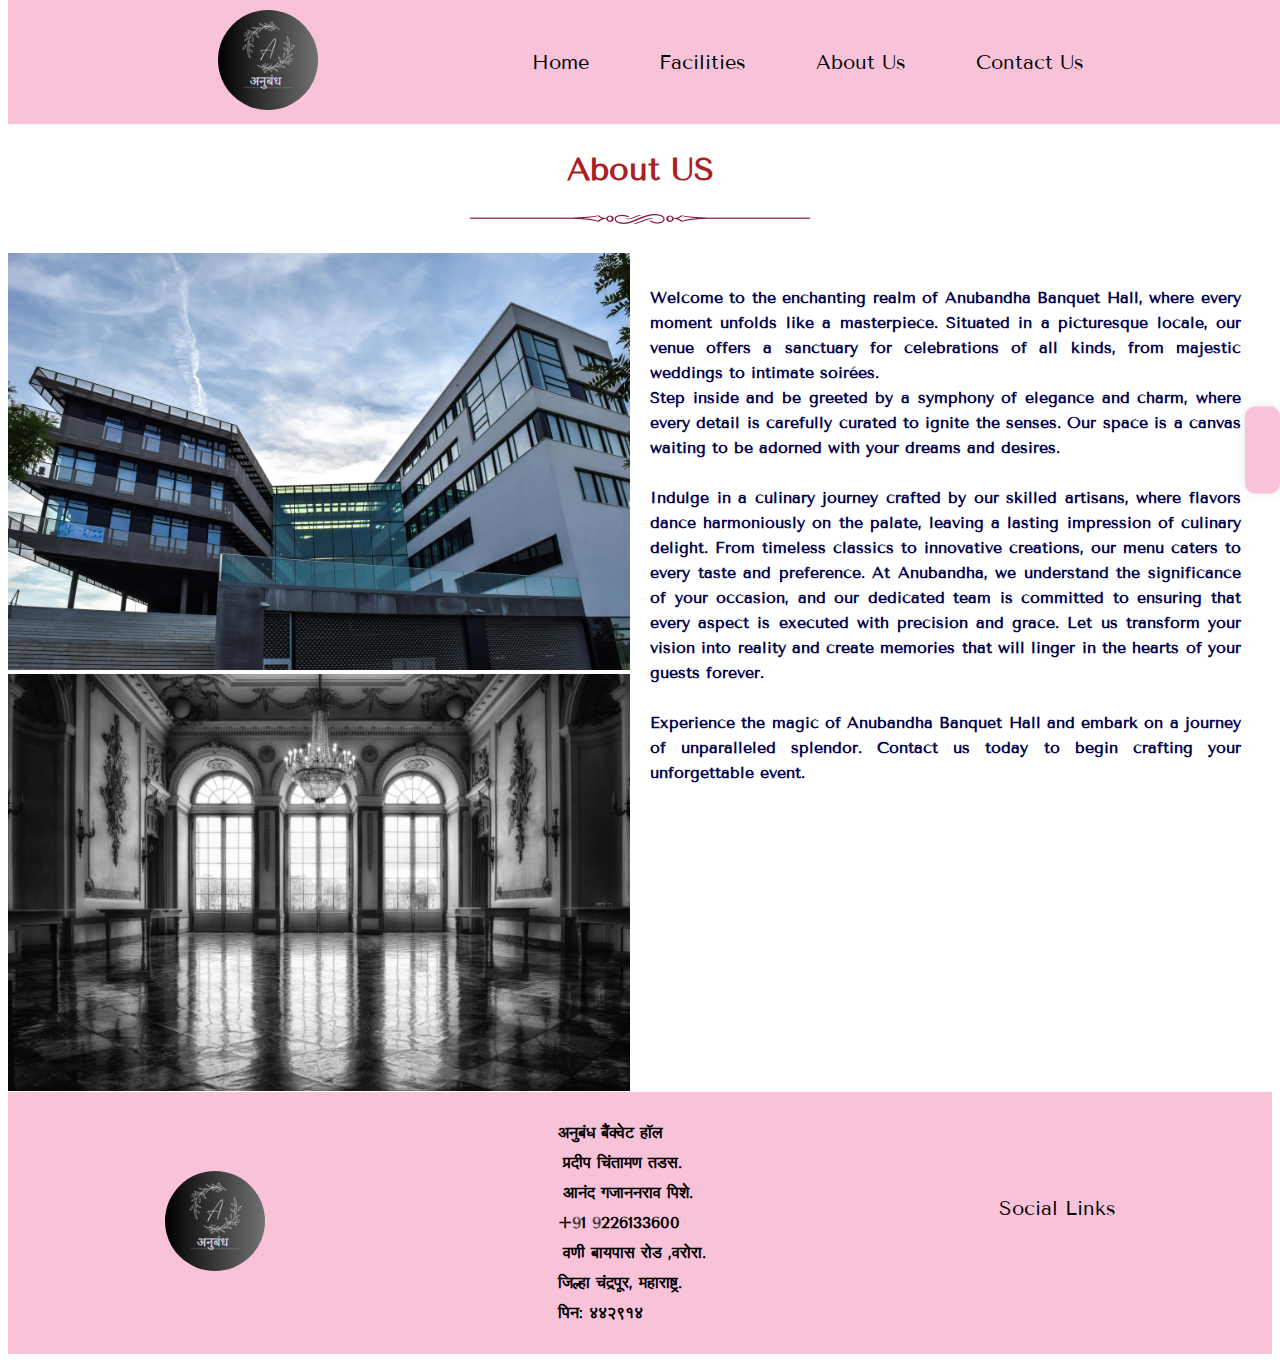
==== about.html @ 65c3a0dd "file add" ====
<!DOCTYPE html>
<html lang="en">
<head>
    <meta charset="UTF-8">
    <meta name="viewport" content="width=device-width, initial-scale=1.0">
    <title>about</title>
    <link rel="stylesheet" href="./css/about.css">

    <!-- font awesome cdn -->
    <link rel="stylesheet" href="https://cdnjs.cloudflare.com/ajax/libs/font-awesome/6.5.1/css/all.min.css" integrity="sha512-DTOQO9RWCH3ppGqcWaEA1BIZOC6xxalwEsw9c2QQeAIftl+Vegovlnee1c9QX4TctnWMn13TZye+giMm8e2LwA==" crossorigin="anonymous" referrerpolicy="no-referrer" />
    <!-- google fonts -->
    <link rel="preconnect" href="https://fonts.googleapis.com">
<link rel="preconnect" href="https://fonts.gstatic.com" crossorigin>
<link href="https://fonts.googleapis.com/css2?family=Jost:ital,wght@0,100..900;1,100..900&family=Tenor+Sans&display=swap" rel="stylesheet">

</head>
<body>
    <header>
        <!-- floating bar -->
    
    <div class="floating-bar" id="floating-bar">
        <div class="contact-info">
            <a href="tel:9226133600"><i class="fa-solid fa-phone"></i></a> <br> <br>
            <a id="mail" href="mailto:sagarsurya45@gmail.com"><i class="fa-solid fa-envelope"> </i> </a>
        </div>
    </div>
        <!-- navbar -->
        <div class="navbar">
            <!-- Logo on the left -->
            <div class="logo">
                <img src="./media/logo/anubandh_logo.png" alt="Logo">
            </div>
            <!-- Menu in the center -->
            <ul class="menu">
                <li><a href="./index.html">Home</a></li>
                <li><a href="./facilities.html">Facilities</a></li>
                <li><a href="./about.html">About Us</a></li>
                <li><a href="./contactus.html">Contact Us</a></li>
            </ul>
        </div>
    </header>
    <div id="aboutUs">

        <h1>About US</h1>
    
        <img src="./media/logo/heading_underline.png" alt="heading_underline">
    
        </div>
    <!-- main -->
    <main>
        <div class="container">
            <div id="image">
                <img src="./media/about/front_hall img1.jpg" alt="Entry_hall">
                <img src="./media/about/inside_hall img2.jpg" alt="inside_hall">
            </div>

            <div id="about_text">
                <p>
                    Welcome to the enchanting realm of Anubandha Banquet Hall, where every moment unfolds like a masterpiece. Situated in a picturesque locale, our venue offers a sanctuary for celebrations of all kinds, from majestic weddings to intimate soirées. <br>
                    Step inside and be greeted by a symphony of elegance and charm, where every detail is carefully curated to ignite the senses. Our space is a canvas waiting to be adorned with your dreams and desires. <br>
                    <br>
                    Indulge in a culinary journey crafted by our skilled artisans, where flavors dance harmoniously on the palate, leaving a lasting impression of culinary delight. From timeless classics to innovative creations, our menu caters to every taste and preference.
                    At Anubandha, we understand the significance of your occasion, and our dedicated team is committed to ensuring that every aspect is executed with precision and grace. Let us transform your vision into reality and create memories that will linger in the hearts of your guests forever. <br>
                    <br>
                    Experience the magic of Anubandha Banquet Hall and embark on a journey of unparalleled splendor. Contact us today to begin crafting your unforgettable event.

                </p>
            </div>
        </div>
    </main>

    <!-- footer -->
    <footer>

        <div id="footerLogo">
        <img src="./media/logo/anubandh_logo.png" alt="footerLogo"></div>

        <!-- address -->
    <div class="addressdiv">

        <p>अनुबंध बैंक्वेट हॉल <br>
            <i class="fa-solid fa-user"></i>  प्रदीप चिंतामण तडस.<br>
            <i class="fa-solid fa-user"></i>  आनंद गजाननराव पिशे.<br>
            <a href="tel:9226133600">+91 9226133600</a>  <br>
            <i class="fa-solid fa-location-dot"></i>  वणी बायपास रोड ,वरोरा.<br>
           जिल्हा चंद्रपूर, महाराष्ट्र.<br>
           पिन: ४४२९१४</p>
    </div>

    <div class="quickLink">

        <p>Social Links</p> <a id="instagram" target="_blank"href="https://www.google.com/search?q=instagram&oq=instagram&gs_lcrp=[base64]&sourceid=chrome&ie=UTF-8"><i class="fa-brands fa-square-instagram"> </i> </a>

        <a id="mail" href="mailto:sagarsurya45@gmail.com"><i class="fa-solid fa-envelope"> </i> </a>
        
         <a id="map" target="_blank" href="https://www.google.com/maps?ll=20.218549,78.999696&z=15&t=m&hl=en&gl=IN&mapclient=embed&cid=9922518054333806211"><i class="fa-solid fa-location-dot"> </i> </a>

        
    </div>

</footer>
</body>
</html>
---- css/about.css ----
.tenor-sans-regular {
    font-family: "Tenor Sans", sans-serif;
    font-weight: 400;
    font-style: normal;
  }
  body {
    font-family: 'Tenor Sans', sans-serif;
}
/* floating bar */
.floating-bar {
    width: fit-content;
    height: fit-content;
    position: fixed;
    top: 50%; /* Adjust to position vertically */
    right: 0;
    transform: translateY(-50%);
    background-color: #F8C3D9;
    padding: 10px;
    box-sizing: border-box;
    border-radius: 10px;
    /* width: 200px; Adjust width as needed */
    /* border-left: 2px solid #333; Optional: Add a border for visual distinction */
}

/* Optional: Add some styles to make the floating bar more visible */
.floating-bar {
    box-shadow: 0 0 10px rgba(0, 0, 0, 0.1);
    z-index: 1000; /* Ensrgba(14, 13, 13, 0.1)s above other content */
}

/* Optional: Add some styles to make the floating bar more visible */
.floating-bar {
    box-shadow: 0 0 10px rgba(0, 0, 0, 0.1);
    z-index: 1000; /* Ensure the bar appears above other content */
}
.navbar {
    display: flex;
    align-items: center;
    background-color: #F8C3D9;
    padding: 10px;
    color: #fff;
    top: 100;
    position: fixed; /* Fix the navbar to the top */
    width: 100%; /* Take the full width of the viewport */
    top: 0; /* Stick the navbar at the top of the viewport */
    z-index: 1000; /* Ensure the navbar is on top of other elements */
    /* border: 1px solid black;*/

}

/* Logo */
.navbar img {
    max-width: 100px;
    height: 100px;
    border-radius: 50%;
    margin-left: 200px;
}

/* Menu items */
.menu {
    display: flex;
    gap: 50px;
    justify-content: center;
    align-items: center;
    list-style-type: none;
    margin: auto;
    padding: 0;
    /* border: 1px solid black; */
    height: 35px;
   
}

.menu li {
    margin: 0 10px;
}

.menu li a {
    color:black;
    text-decoration: none;
    font-size: 20px;
    transition: color 0.3s, text-decoration 0.3s, font-size 0.3s;
}

.menu li a:hover {
    color: #AB2023;
    text-decoration: underline;
    font-size: 25px;
}
#aboutUs {
    margin-top: 150px; /* Adjust this value to create space below the navbar */
    text-align: center; /* Center the content horizontally */
    color: #AB2023;
}
/* main */
.container{
    margin-top: 25px;
    /* border: 1px solid black; */
    width: 100%;
    height:fit-content;
    display: flex;
    gap: 20px;
    margin-bottom: 5px;
}
#about_text{
    width: 50%;
    line-height: 25px;
    /* border: 5px soild blue; */
}
#about_text>p{
    width: 95%;
    text-align: justify;
    margin-top: 5%;
    color: #03044d;
    font-weight: 600;

}
#image{
    /* border: 2px solid black; */
    width: 50%;
}
#image>img{
    width: 100%;
    height: 50%;
}
/* footer */
footer{
    display: flex;
    align-items: center;
    justify-content:space-around;
     background-color: #F8C3D9;;
    padding: 10px;
    color: black;
    position: sticky;
}
#footerLogo>img{
    cursor: pointer;
    max-width: 100px;
    height: 100px;
    border-radius: 50%;
    /* border: 1px solid blue; */
    
}
.addressdiv>p{
    font-weight: 800;
}

.addressdiv{
    line-height: 30px;
    cursor: pointer;

}
.addressdiv>p>a{
    text-decoration: none;
    color: black;
}
.quickLink p{
    /* border: 1px solid yellow; */
    text-align: center;
    font-size: 20px;
    color: black;
}
.fa-solid, .fa-user{
    margin-right: 5px;
}
#mail i {
    font-size: 24px;
    margin-right: 15px;
}

#instagram i{
    font-size: 24px;
    margin-right: 15px;
}
#map i{
    font-size: 24px;
}
/* Media queries for mobile devices */
@media only screen and (max-width: 600px) {
    /* .navbar {
        padding: 5px;
    } */
    .menu{
        height: 30px;
    }
    .logo img {
        max-width: 50px;
        height: 50px;
        border-radius: 50%;
        margin-left: 0px;
    }
    .menu{
        /* border: 1px solid red; */
        padding: 0%;
        gap: 0%;
    }
    .menu>li>a{
        font-size: 15px;
        /* border: 1px solid blue; */
    }
    .container{
        /* border: 1px solid black; */
        display: grid;
        grid-template-columns: repeat(1,1fr);
        height: fit-content;
    }
    #image{
        /* border: 1px solid black; */
        width: 100%;
    }
    #image>img{
        width: 100%;
    }
    #about_text{
        width: 100%;
    }
    #about_text>p{
        width: 100%;
    }
}
 /* Media queries for mobile devices  */
/* styles inside this media query will be applied only when the width of the viewport is 600 pixels or less. */
@media only screen and (max-width: 600px) {

    .container{
        display: grid;
    }
}

/* Media queries for tablet devices */
@media only screen and (min-width: 601px) and (max-width: 1024px) {
   
    .navbar img {
        max-width: 50px;
        height: 50px;
        border-radius: 50%;
        margin-left: 0px;
    }
    .menu {
        height: 30px;
    }

}
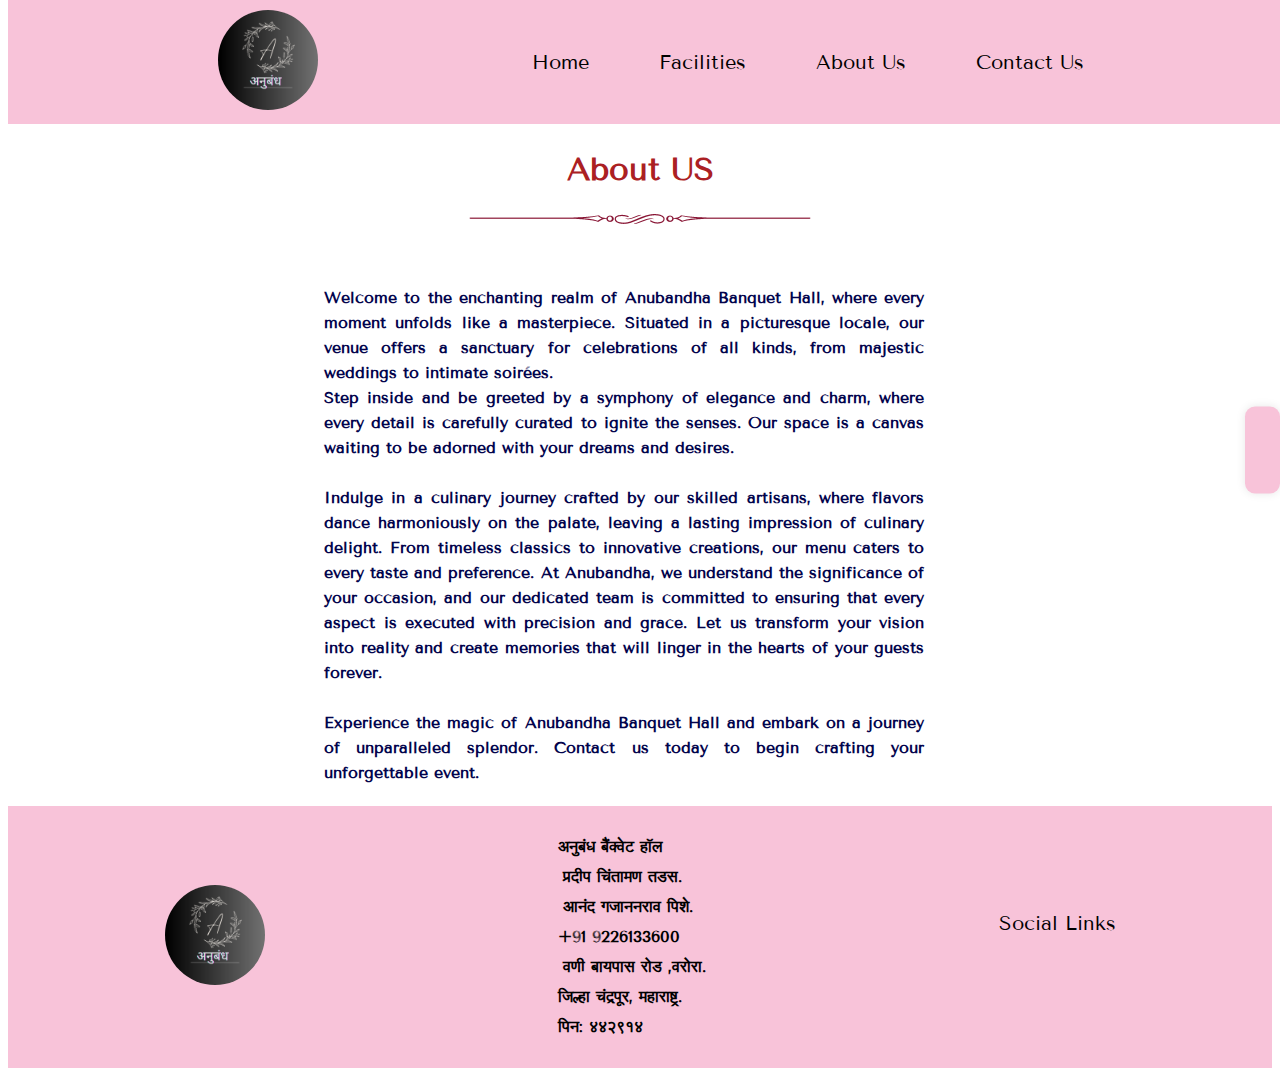
==== commit f2519184: "done" ====
--- a/about.html
+++ b/about.html
@@ -21,7 +21,7 @@
     <div class="floating-bar" id="floating-bar">
         <div class="contact-info">
             <a href="tel:9226133600"><i class="fa-solid fa-phone"></i></a> <br> <br>
-            <a id="mail" href="mailto:sagarsurya45@gmail.com"><i class="fa-solid fa-envelope"> </i> </a>
+            <a id="mail" href="mailto:anand.pishe@gmail.com"><i class="fa-solid fa-envelope"> </i> </a>
         </div>
     </div>
         <!-- navbar -->
@@ -49,10 +49,10 @@
     <!-- main -->
     <main>
         <div class="container">
-            <div id="image">
+            <!-- <div id="image">
                 <img src="./media/about/front_hall img1.jpg" alt="Entry_hall">
                 <img src="./media/about/inside_hall img2.jpg" alt="inside_hall">
-            </div>
+            </div> -->
 
             <div id="about_text">
                 <p>
@@ -73,7 +73,8 @@
     <footer>
 
         <div id="footerLogo">
-        <img src="./media/logo/anubandh_logo.png" alt="footerLogo"></div>
+        <img src="./media/logo/anubandh_logo.png" alt="footerLogo">
+    </div>
 
         <!-- address -->
     <div class="addressdiv">
@@ -88,13 +89,17 @@
     </div>
 
     <div class="quickLink">
+<div>
+        <p>Social Links</p> 
+        <div>
 
-        <p>Social Links</p> <a id="instagram" target="_blank"href="https://www.google.com/search?q=instagram&oq=instagram&gs_lcrp=[base64]&sourceid=chrome&ie=UTF-8"><i class="fa-brands fa-square-instagram"> </i> </a>
+        <a id="instagram" target="_blank"href="https://www.google.com/search?q=instagram&oq=instagram&gs_lcrp=[base64]&sourceid=chrome&ie=UTF-8"><i class="fa-brands fa-square-instagram"> </i> </a>
 
-        <a id="mail" href="mailto:sagarsurya45@gmail.com"><i class="fa-solid fa-envelope"> </i> </a>
+        <a id="mail" href="mailto:anand.pishe@gmail.com"><i class="fa-solid fa-envelope"> </i> </a>
         
-         <a id="map" target="_blank" href="https://www.google.com/maps?ll=20.218549,78.999696&z=15&t=m&hl=en&gl=IN&mapclient=embed&cid=9922518054333806211"><i class="fa-solid fa-location-dot"> </i> </a>
-
+         <a id="map" target="_blank" href="https://www.google.com/maps/place/Anubandh+Banquet+Hall,Warora/@20.219509,78.998723,16z/data=!4m6!3m5!1s0x3bd3170055e7ddc3:0x504feaac7fb8864d!8m2!3d20.2195092!4d78.9987233!16s%2Fg%2F11vyj15mcf?hl=en&entry=ttu"><i class="fa-solid fa-location-dot"> </i> </a>
+        </div>
+    </div>
         
     </div>
 
--- a/css/about.css
+++ b/css/about.css
@@ -105,6 +105,8 @@
     width: 50%;
     line-height: 25px;
     /* border: 5px soild blue; */
+    margin: auto;
+    /* margin chahnges for now  */
 }
 #about_text>p{
     width: 95%;
@@ -124,6 +126,7 @@
 }
 /* footer */
 footer{
+    /* border: 1px solid black; */
     display: flex;
     align-items: center;
     justify-content:space-around;
@@ -159,6 +162,12 @@
     font-size: 20px;
     color: black;
 }
+.quickLink>div{
+    /* border: 1px solid red; */
+    display: grid;
+    align-items: center;
+    justify-content: center;
+}
 .fa-solid, .fa-user{
     margin-right: 5px;
 }
@@ -188,6 +197,9 @@
         border-radius: 50%;
         margin-left: 0px;
     }
+    #footerLogo{
+        display: none;
+    }
     .menu{
         /* border: 1px solid red; */
         padding: 0%;
@@ -220,11 +232,10 @@
  /* Media queries for mobile devices  */
 /* styles inside this media query will be applied only when the width of the viewport is 600 pixels or less. */
 @media only screen and (max-width: 600px) {
-
-    .container{
-        display: grid;
-    }
-}
+   
+}
+
+
 
 /* Media queries for tablet devices */
 @media only screen and (min-width: 601px) and (max-width: 1024px) {
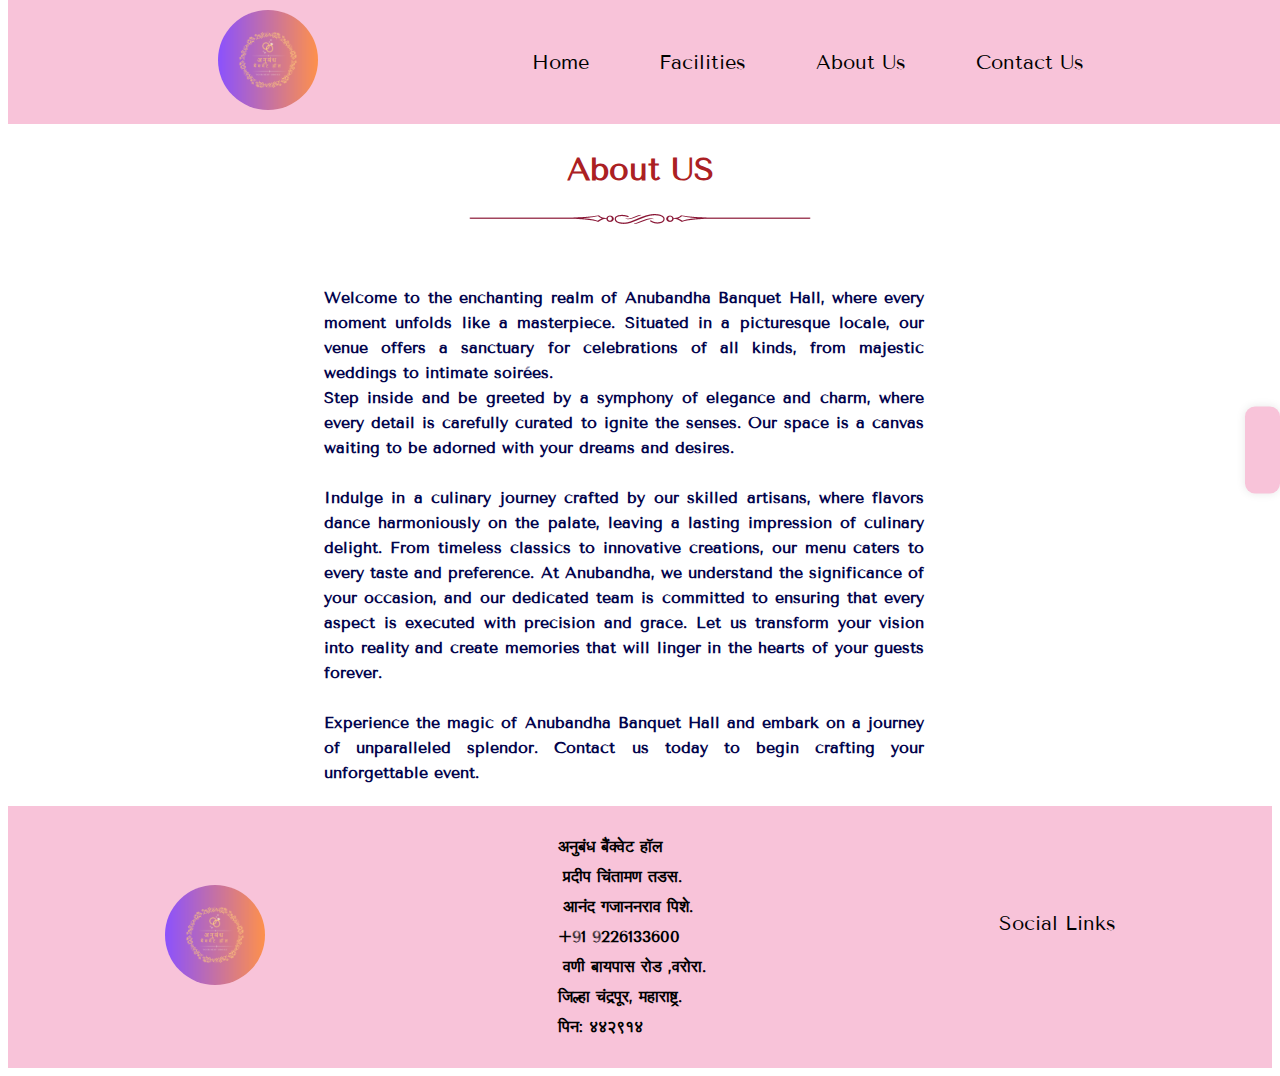
==== commit 6ad8821f: "add gallery section" ====
--- a/about.html
+++ b/about.html
@@ -34,6 +34,7 @@
             <ul class="menu">
                 <li><a href="./index.html">Home</a></li>
                 <li><a href="./facilities.html">Facilities</a></li>
+                <!-- <li><a href="./gallery.html">Gallery</a></li> -->
                 <li><a href="./about.html">About Us</a></li>
                 <li><a href="./contactus.html">Contact Us</a></li>
             </ul>
@@ -93,7 +94,7 @@
         <p>Social Links</p> 
         <div>
 
-        <a id="instagram" target="_blank"href="https://www.google.com/search?q=instagram&oq=instagram&gs_lcrp=[base64]&sourceid=chrome&ie=UTF-8"><i class="fa-brands fa-square-instagram"> </i> </a>
+        <a id="instagram" target="_blank"href="https://www.facebook.com/profile.php?id=61558672726265"><i class="fa-brands fa-square-facebook"></i> </a>
 
         <a id="mail" href="mailto:anand.pishe@gmail.com"><i class="fa-solid fa-envelope"> </i> </a>
         
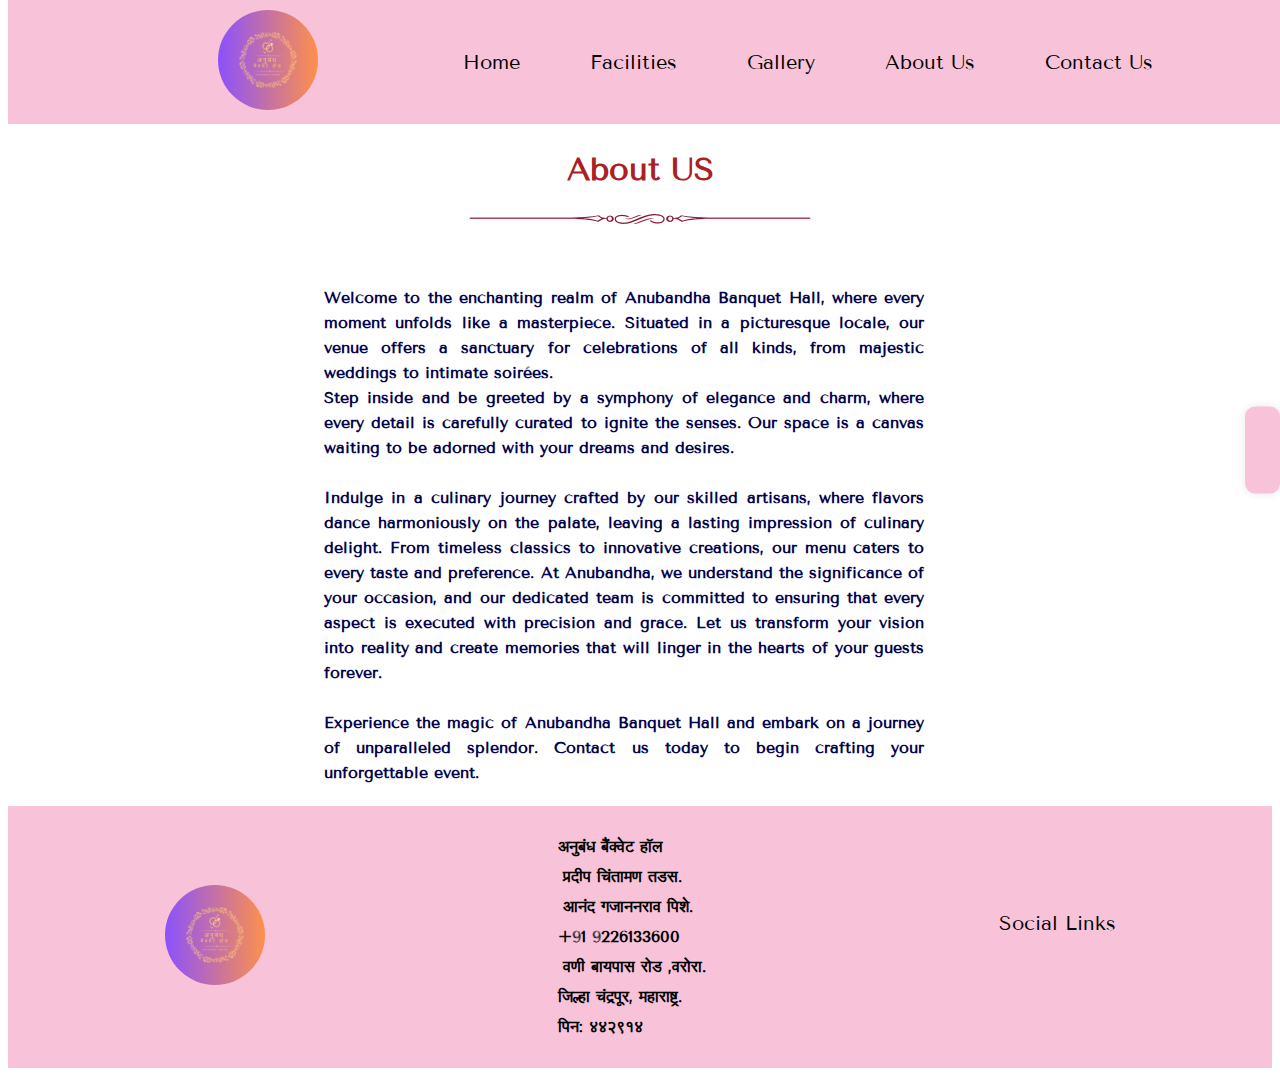
==== commit f9955105: "gallery add in anubandh" ====
--- a/about.html
+++ b/about.html
@@ -34,7 +34,7 @@
             <ul class="menu">
                 <li><a href="./index.html">Home</a></li>
                 <li><a href="./facilities.html">Facilities</a></li>
-                <!-- <li><a href="./gallery.html">Gallery</a></li> -->
+                <li><a href="./gallery.html" target="_self">Gallery</a></li>
                 <li><a href="./about.html">About Us</a></li>
                 <li><a href="./contactus.html">Contact Us</a></li>
             </ul>
